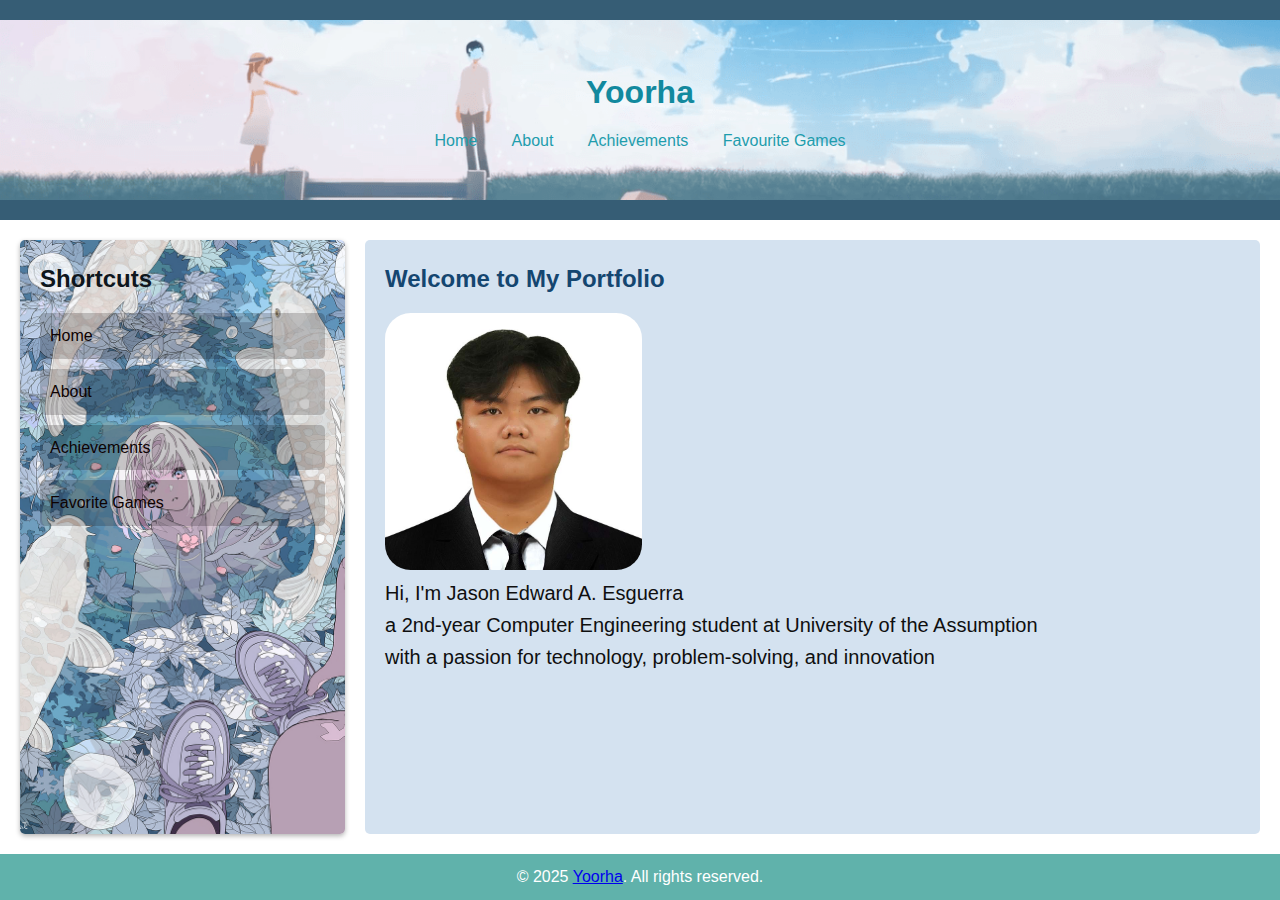
==== index.html @ b95ce95f "Initial Commit" ====
<!DOCTYPE html>
<html lang="en">
<head>
    <meta charset="UTF-8">
    <meta name="viewport" content="width=device-width, initial-scale=1.0">
    <link href="https://fonts.googleapis.com/css2?family=Roboto:wght@400;700&display=swap" rel="stylesheet">
    <link rel="stylesheet" href="styles.css">
    <title>My Portfolio</title>
</head>
<body>
    <header>
        <div class="background-image">
        <h1>Yoorha</h1>
        <nav>
            <ul>
                <li><a href="index.html" class="active">Home</a></li>
                <li><a href="about.html">About</a></li>
                <li><a href="projects.html">Achievements</a></li>
                <li><a href="games.html">Favourite Games</a></li>
            </ul>
        </nav>
    </header>
    <div class="container">
        <aside>
            <h2>Shortcuts</h2>
                <ul>
                    
                    <li><a href="index.html" class="active">Home</a></li>
                    <li><a href="about.html">About</a></li>
                    <li><a href="projects.html">Achievements</a></li>
                    <li><a href="games.html">Favorite Games</a></li>
                
                </ul>
         </aside>
        <main>
            <div class="text-font">
                <section>
                    <h2>Welcome to My Portfolio</h2>
                    <img src="images/prof.jpg" alt="Profile Picture" class="profile-img">
                    <p>Hi, I'm Jason Edward A. Esguerra</p>
                    <p>a 2nd-year Computer Engineering student at University of the Assumption </p>
                    <p> with a passion for technology, problem-solving, and innovation</p>
                </section>
            </div>
        </main>
    </div>
    <footer>
        <p>&copy; 2025 <a href="https://www.facebook.com/jasonesguerra08/" target="_blank">Yoorha</a>. All rights reserved.</p>
    </footer>
    
</body>
</html>
---- styles.css ----
* {
    margin: 0;
    padding: 0;
    box-sizing: border-box;
}

body {
    font-family: Arial, sans-serif;
    line-height: 1.6;
    background-color: #ffffff;
    color: #144670;
}

html, body {
    height: 100%;
    margin: 0; /* Remove default margin */
    display: flex;
    flex-direction: column; /* Stack children vertically */
}

.text-font p{
    font-family: 'Lucida Sans', 'Lucida Sans Regular', 'Lucida Grande', 'Lucida Sans Unicode', Geneva, Verdana, sans-serif;
    font-size: 20px;
    color: #0f0f0f;

}


header {
    
    background: #365d75;
    color: #ffffff;
    padding: 20px 0;
    text-align: center;
}

header h1 {
    margin-bottom: 10px;
}

nav ul {
    list-style: none;
    padding: 0;
}

nav ul li {
    display: inline;
    margin: 0 15px;
}

nav ul li a {
    color: #1e9dad;
    text-decoration: none;
    transition: color 0.3s;
}

nav ul li a:hover {
    color: #ffffff;
}

/* Container for main content and sidebar */
.container {
    flex: 1; /* Allow the container to grow and fill available space */
    display: flex;
    flex-wrap: wrap;
    margin: 20px;
}

/* Sidebar styles */
aside {
    flex: 1;
    min-width: 200px;
    background: url('images/sidebar-bg.jpg') no-repeat center center/cover;
    color: #0e161d;
    padding: 20px;
    margin-right: 20px;
    border-radius: 5px; /* Optional: Add rounded corners */
    box-shadow: 0 2px 5px rgba(0, 0, 0, 0.3); /* Optional: Add shadow for depth */
}

aside h2 {
    margin-bottom: 15px;
}

aside ul {
    list-style: none;
    padding: 0;
}

aside ul li {
    margin: 10px 0;
    background-color: rgba(8, 4, 4, 0.2); /* Semi-transparent white background */
    border-radius: 5px; /* Rounded corners for the box */
    padding: 10px; /* Padding inside the box */
    transition: background-color 0.3s;
}

aside ul li a {
    color: #0e0202;
    text-decoration: none;
    display: block;
}

aside ul li a:hover {
    color: #f3f3f3;
}

/* Main content styles */
main {
    flex: 3;
    background: #d4e2f0;
    padding: 20px;
    border-radius: 5px;
}

main h2 {
    margin-bottom: 15px;
}

.profile-img {
    max-width: 30%;
    height: auto;
    border-radius: 10%;
}

.about-img {
    max-width: 50%;
    height: auto;
    border-radius: 10%;
    box-shadow: 0 2px 5px rgba(0, 0, 0, 0.3); /* Optional: Add shadow for depth */
}




/* Footer styles */
footer {
    background: rgba(29, 145, 135, 0.7); /* Optional: Background for footer */
    color: white; /* Text color for footer */
    text-align: center; /* Center text in footer */
    padding: 10px; /* Padding for footer */
    position: relative; /* Ensure it stays at the bottom */
    bottom: 0; /* Align to the bottom */
    width: 100%; /* Full width */
    margin-top: auto;
}

/* Project Gallery Styles */
.project-gallery {
    display: flex; /* Use Flexbox to arrange items in a row */
    flex-wrap: wrap; /* Allow items to wrap to the next line if necessary */
    gap: 20px; /* Space between items */
    margin-top: 20px; /* Space above the gallery */
}

.project-item {
    flex: 0 0 200px; /* Fixed width for each item (200px) */
    box-shadow: 0 2px 5px rgba(0, 0, 0, 0.3); /* Optional: Add shadow for depth */
    border-radius: 5px; /* Optional: Add rounded corners */
    overflow: hidden; /* Ensure content doesn't overflow */
    background-color: rgba(255, 255, 255, 0.8); /* Optional: Background color for better visibility */
}

.project-item img {
    width: 100%; /* Make the image fill the container */
    height: 200px; /* Set a fixed height for all images */
    object-fit: cover; /* Ensure the image covers the area without distortion */
    display: block; /* Remove bottom space under images */
}

.project-item p {
    padding: 10px; /* Add padding for text */
    text-align: center; /* Center the text */
    color: #333; /* Text color */
}

.background-image {
    background-image: url('images/bgimage3.png'); 
    background-size: cover; 
    background-position: center; 
    height: 20vh; 
    display: flex; 
    flex-direction: column; 
    justify-content: center; 
    align-items: center; 
    color: rgb(18, 137, 158); 
    text-align: center; 
}




/* Responsive design */
@media (max-width: 768px) {
    .container {
        flex-direction: column;
    }

    aside {
        margin-right: 0;
        margin-bottom: 20px;
    }
}
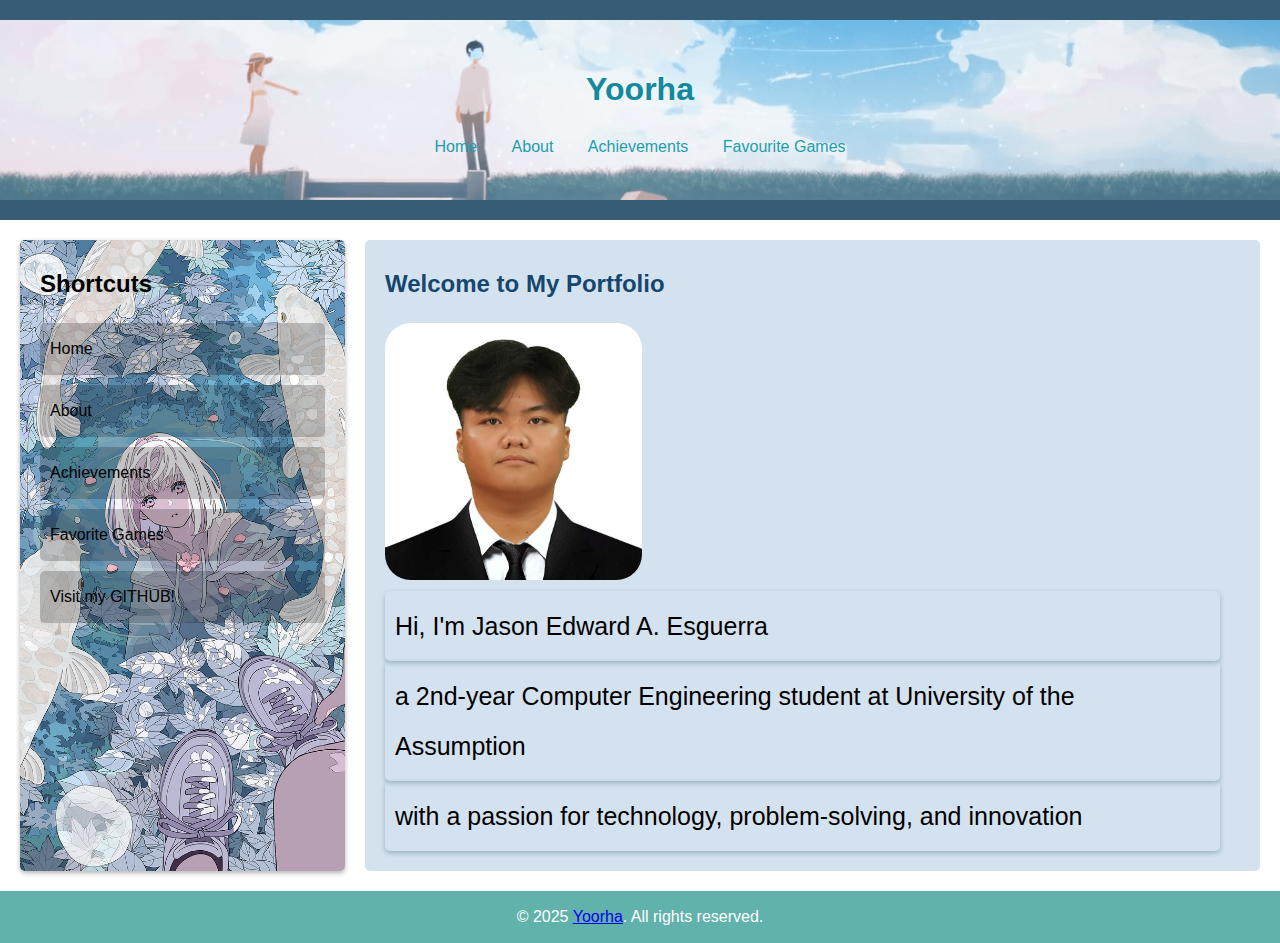
==== commit 97e9bede: "updates" ====
--- a/index.html
+++ b/index.html
@@ -29,6 +29,7 @@
                     <li><a href="about.html">About</a></li>
                     <li><a href="projects.html">Achievements</a></li>
                     <li><a href="games.html">Favorite Games</a></li>
+                    <li><a href="https://github.com/Exiled12213/Exiled12213.github.io" target="_blank">Visit my GITHUB!</a></li>
                 
                 </ul>
          </aside>
@@ -49,4 +50,4 @@
     </footer>
     
 </body>
-</html>+</html>
--- a/styles.css
+++ b/styles.css
@@ -5,23 +5,29 @@
 }
 
 body {
-    font-family: Arial, sans-serif;
-    line-height: 1.6;
+    font-family: 'Lucida Sans', 'Lucida Sans Regular', 'Lucida Grande', 'Lucida Sans Unicode', Geneva, Verdana, sans-serif;
+    line-height: 2;
     background-color: #ffffff;
     color: #144670;
 }
 
 html, body {
     height: 100%;
-    margin: 0; /* Remove default margin */
+    margin: 0; 
     display: flex;
     flex-direction: column; /* Stack children vertically */
 }
 
 .text-font p{
     font-family: 'Lucida Sans', 'Lucida Sans Regular', 'Lucida Grande', 'Lucida Sans Unicode', Geneva, Verdana, sans-serif;
-    font-size: 20px;
-    color: #0f0f0f;
+    font-size: 25px;
+    flex: 1;
+    min-width: 100px;
+    padding: 10px;
+    margin-right: 20px;
+    border-radius: 5px; 
+    box-shadow: 0 2px 5px rgba(7, 58, 64, 0.3); 
+    color: #000000;
 
 }
 
@@ -58,9 +64,9 @@
     color: #ffffff;
 }
 
-/* Container for main content and sidebar */
+
 .container {
-    flex: 1; /* Allow the container to grow and fill available space */
+    flex: 1;
     display: flex;
     flex-wrap: wrap;
     margin: 20px;
@@ -71,11 +77,11 @@
     flex: 1;
     min-width: 200px;
     background: url('images/sidebar-bg.jpg') no-repeat center center/cover;
-    color: #0e161d;
+    color: #000000;
     padding: 20px;
     margin-right: 20px;
-    border-radius: 5px; /* Optional: Add rounded corners */
-    box-shadow: 0 2px 5px rgba(0, 0, 0, 0.3); /* Optional: Add shadow for depth */
+    border-radius: 5px; 
+    box-shadow: 0 2px 5px rgba(0, 0, 0, 0.3); 
 }
 
 aside h2 {
@@ -89,20 +95,20 @@
 
 aside ul li {
     margin: 10px 0;
-    background-color: rgba(8, 4, 4, 0.2); /* Semi-transparent white background */
-    border-radius: 5px; /* Rounded corners for the box */
-    padding: 10px; /* Padding inside the box */
+    background-color: rgba(0, 0, 0, 0.2); 
+    border-radius: 5px; 
+    padding: 10px; 
     transition: background-color 0.3s;
 }
 
 aside ul li a {
-    color: #0e0202;
+    color: #000000;
     text-decoration: none;
     display: block;
 }
 
 aside ul li a:hover {
-    color: #f3f3f3;
+    color: #f9f8f8;
 }
 
 /* Main content styles */
@@ -126,52 +132,52 @@
 .about-img {
     max-width: 50%;
     height: auto;
-    border-radius: 10%;
-    box-shadow: 0 2px 5px rgba(0, 0, 0, 0.3); /* Optional: Add shadow for depth */
-}
-
-
-
-
-/* Footer styles */
+    border-radius: 0%;
+    box-shadow: 0 2px 5px rgba(1, 24, 32, 0.3); 
+}
+
+
+
+
+
 footer {
-    background: rgba(29, 145, 135, 0.7); /* Optional: Background for footer */
-    color: white; /* Text color for footer */
-    text-align: center; /* Center text in footer */
-    padding: 10px; /* Padding for footer */
-    position: relative; /* Ensure it stays at the bottom */
-    bottom: 0; /* Align to the bottom */
-    width: 100%; /* Full width */
+    background: rgba(29, 145, 135, 0.7); 
+    color: white; 
+    text-align: center; 
+    padding: 10px; 
+    position: relative; 
+    bottom: 0; 
+    width: 100%; 
     margin-top: auto;
 }
 
-/* Project Gallery Styles */
+
 .project-gallery {
-    display: flex; /* Use Flexbox to arrange items in a row */
-    flex-wrap: wrap; /* Allow items to wrap to the next line if necessary */
-    gap: 20px; /* Space between items */
-    margin-top: 20px; /* Space above the gallery */
+    display: flex; 
+    flex-wrap: wrap; 
+    gap: 20px; 
+    margin-top: 20px; 
 }
 
 .project-item {
-    flex: 0 0 200px; /* Fixed width for each item (200px) */
-    box-shadow: 0 2px 5px rgba(0, 0, 0, 0.3); /* Optional: Add shadow for depth */
-    border-radius: 5px; /* Optional: Add rounded corners */
-    overflow: hidden; /* Ensure content doesn't overflow */
-    background-color: rgba(255, 255, 255, 0.8); /* Optional: Background color for better visibility */
+    flex: 0 0 200px; 
+    box-shadow: 0 2px 5px rgba(0, 0, 0, 0.3); 
+    border-radius: 5px; 
+    overflow: hidden; 
+    background-color: rgba(255, 255, 255, 0.8); 
 }
 
 .project-item img {
-    width: 100%; /* Make the image fill the container */
-    height: 200px; /* Set a fixed height for all images */
-    object-fit: cover; /* Ensure the image covers the area without distortion */
-    display: block; /* Remove bottom space under images */
+    width: 100%; 
+    height: 200px; 
+    object-fit: cover; 
+    display: block; 
 }
 
 .project-item p {
-    padding: 10px; /* Add padding for text */
-    text-align: center; /* Center the text */
-    color: #333; /* Text color */
+    padding: 10px; 
+    text-align: center; 
+    color: #333;
 }
 
 .background-image {
@@ -200,4 +206,4 @@
         margin-right: 0;
         margin-bottom: 20px;
     }
-}+}
